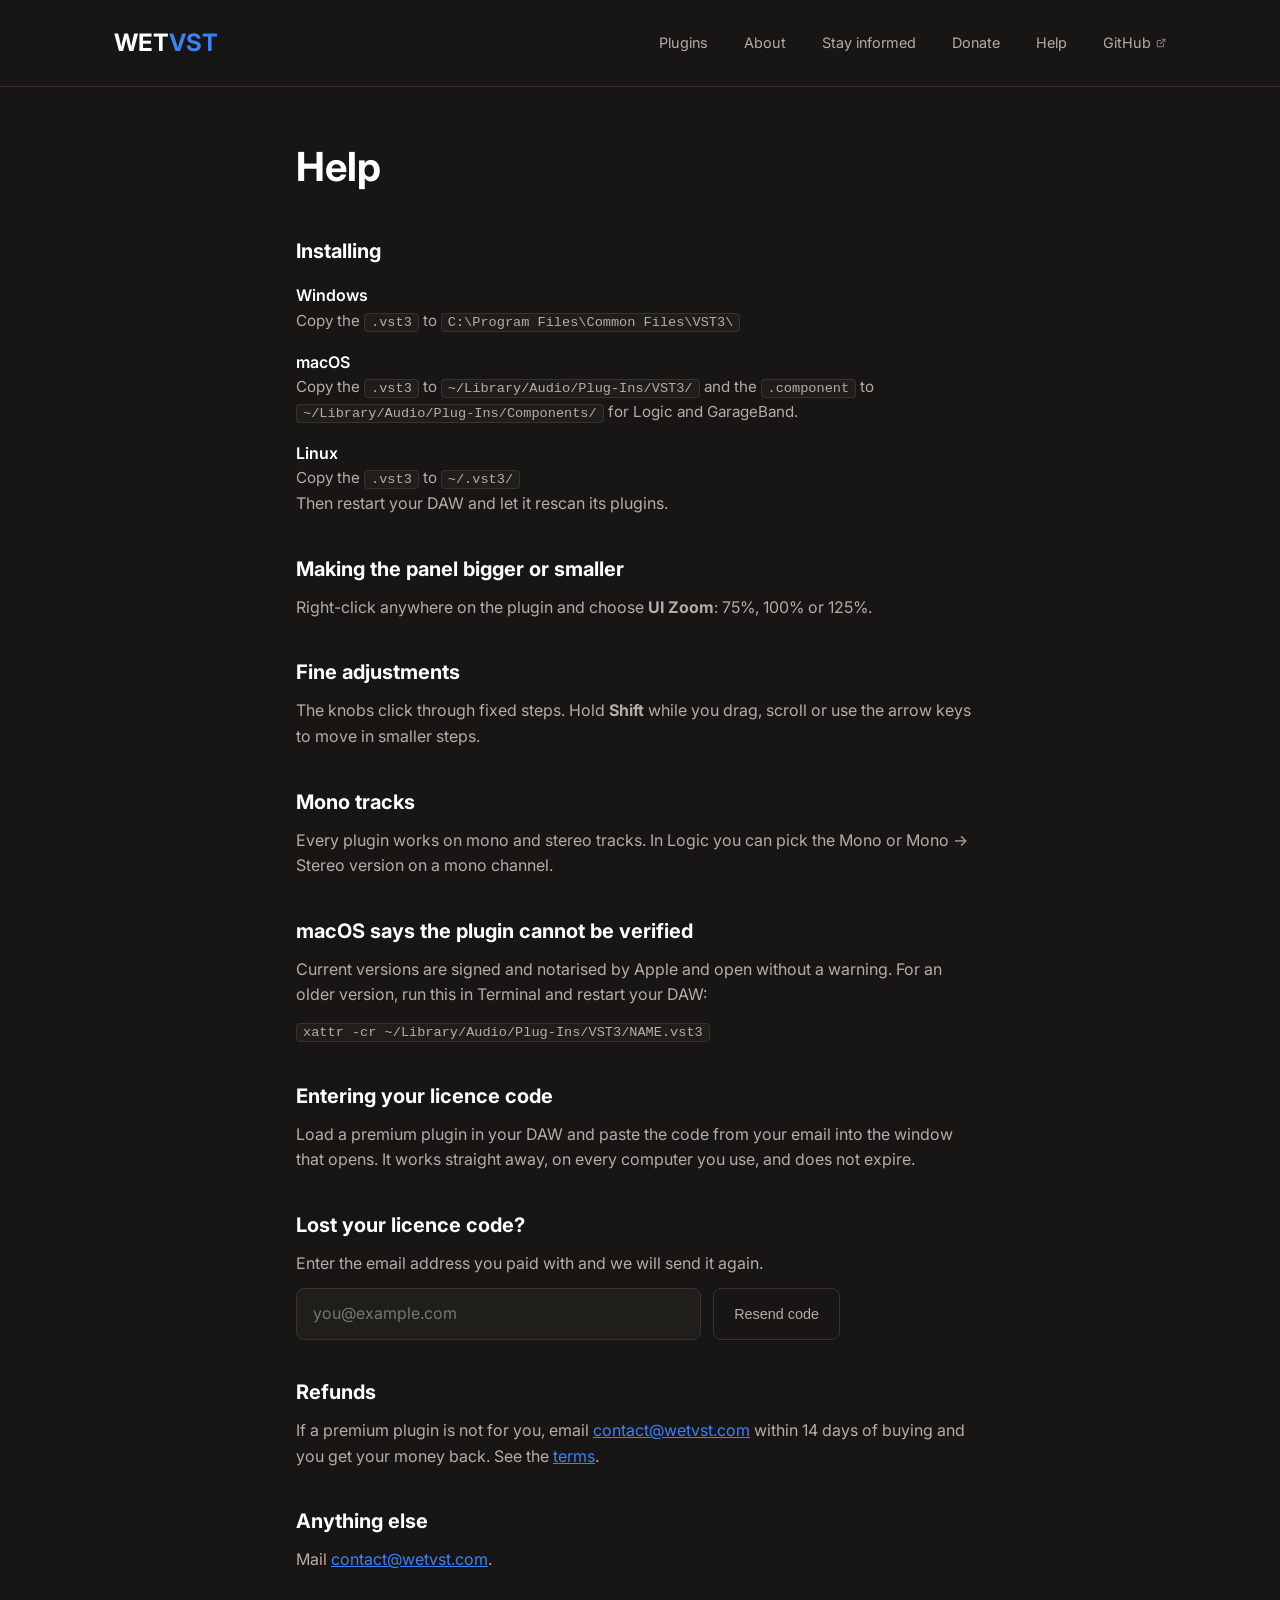
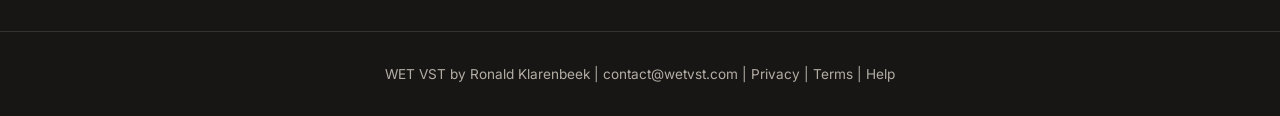
==== help/index.html @ 8763f290 "Help: Resend code" ====
<!DOCTYPE html>
<html lang="en">
<head>
    <meta charset="UTF-8">
    <meta name="viewport" content="width=device-width, initial-scale=1.0">
    <title>Help - WET VST</title>
    <meta name="description" content="Installing WET VST plugins, resizing the panel, licence codes and refunds.">
    <link rel="preconnect" href="https://fonts.googleapis.com">
    <link rel="preconnect" href="https://fonts.gstatic.com" crossorigin>
    <link href="https://fonts.googleapis.com/css2?family=Inter:wght@400;500;600;700&display=swap" rel="stylesheet">
    <link rel="stylesheet" href="/site.css">
</head>
<body>
    <header>
        <div class="container">
            <div class="header-content">
                <a href="/" class="logo">WET<span>VST</span></a>
                <nav>
                    <a href="/#plugins">Plugins</a>
                    <a href="/#philosophy">About</a>
                    <a href="/#notify">Stay informed</a>
                    <a href="/#support">Donate</a>
                    <a href="/help/">Help</a>
                    <a href="https://github.com/yonie" target="_blank" rel="noopener">GitHub<svg class="ext-icon" viewBox="0 0 24 24" fill="none" stroke="currentColor" stroke-width="2.5" stroke-linecap="round" stroke-linejoin="round" aria-hidden="true"><path d="M18 13v6a2 2 0 0 1-2 2H5a2 2 0 0 1-2-2V8a2 2 0 0 1 2-2h6"/><polyline points="15 3 21 3 21 9"/><line x1="10" y1="14" x2="21" y2="3"/></svg></a>
                </nav>
            </div>
        </div>
    </header>

    <main>
        <section class="pdp-section" style="border-top:none">
            <div class="container help">
                <h1>Help</h1>

                <h2>Installing</h2>
                <dl class="pdp-install">
                    <dt>Windows</dt>
                    <dd>Copy the <code>.vst3</code> to <code>C:\Program Files\Common Files\VST3\</code></dd>
                    <dt>macOS</dt>
                    <dd>Copy the <code>.vst3</code> to <code>~/Library/Audio/Plug-Ins/VST3/</code> and the <code>.component</code> to <code>~/Library/Audio/Plug-Ins/Components/</code> for Logic and GarageBand.</dd>
                    <dt>Linux</dt>
                    <dd>Copy the <code>.vst3</code> to <code>~/.vst3/</code></dd>
                </dl>
                <p>Then restart your DAW and let it rescan its plugins.</p>

                <h2>Making the panel bigger or smaller</h2>
                <p>Right-click anywhere on the plugin and choose <strong>UI Zoom</strong>: 75%, 100% or 125%.</p>

                <h2>Fine adjustments</h2>
                <p>The knobs click through fixed steps. Hold <strong>Shift</strong> while you drag, scroll or use the arrow keys to move in smaller steps.</p>

                <h2>Mono tracks</h2>
                <p>Every plugin works on mono and stereo tracks. In Logic you can pick the Mono or Mono &rarr; Stereo version on a mono channel.</p>

                <h2>macOS says the plugin cannot be verified</h2>
                <p>Current versions are signed and notarised by Apple and open without a warning. For an older version, run this in Terminal and restart your DAW:</p>
                <p><code>xattr -cr ~/Library/Audio/Plug-Ins/VST3/NAME.vst3</code></p>

                <h2>Entering your licence code</h2>
                <p>Load a premium plugin in your DAW and paste the code from your email into the window that opens. It works straight away, on every computer you use, and does not expire.</p>

                <h2 id="resend">Lost your licence code?</h2>
                <p>Enter the email address you paid with and we will send it again.</p>
                <form class="help-form" action="https://shop.wetvst.com/resend" method="post">
                    <label class="sr-only" for="resend-email">Email address</label>
                    <input id="resend-email" name="email" type="email" required placeholder="you@example.com" autocomplete="email">
                    <div class="notify-hp" aria-hidden="true"><label>Leave this blank<input type="text" name="website" tabindex="-1" autocomplete="off"></label></div>
                    <button type="submit" class="btn btn-secondary">Resend code</button>
                </form>

                <h2>Refunds</h2>
                <p>If a premium plugin is not for you, email <a href="mailto:contact@wetvst.com">contact@wetvst.com</a> within 14 days of buying and you get your money back. See the <a href="/terms.html">terms</a>.</p>

                <h2>Anything else</h2>
                <p>Mail <a href="mailto:contact@wetvst.com">contact@wetvst.com</a>.</p>
            </div>
        </section>
    </main>

    <footer>
        <div class="container">
            <p>WET VST by <a href="https://github.com/yonie">Ronald Klarenbeek</a> | <a href="mailto:contact@wetvst.com">contact@wetvst.com</a> | <a href="/privacy.html">Privacy</a> | <a href="/terms.html">Terms</a> | <a href="/help/">Help</a></p>
        </div>
    </footer>
</body>
</html>
---- site.css ----
/* Shared by every page on wetvst.com. */
:root {
    --bg-dark: #171614;
    --bg-card: #201e1b;
    --bg-card-hover: #282521;
    --text-primary: #ffffff;
    --text-secondary: #b3ada5;
    --accent: #3b82f6;
    --accent-hover: #2563eb;
    --border: #363230;
    --green: #22c55e;
    --yellow: #eab308;
}

* {
    margin: 0;
    padding: 0;
    box-sizing: border-box;
}

body {
    font-family: 'Inter', -apple-system, BlinkMacSystemFont, sans-serif;
    background-color: var(--bg-dark);
    color: var(--text-primary);
    line-height: 1.6;
}

.container {
    max-width: 1100px;
    margin: 0 auto;
    padding: 0 24px;
}

/* Header */
header {
    padding: 24px 0;
    border-bottom: 1px solid var(--border);
}

.header-content {
    display: flex;
    justify-content: space-between;
    align-items: center;
}

.logo {
    font-size: 1.5rem;
    font-weight: 700;
    color: var(--text-primary);
    text-decoration: none;
}

.logo span {
    color: var(--accent);
}

nav a {
    color: var(--text-secondary);
    text-decoration: none;
    margin-left: 32px;
    font-size: 0.9rem;
    transition: color 0.2s;
}

nav a:hover {
    color: var(--text-primary);
}

/* Hero */
.hero {
    padding: 80px 0 60px;
    text-align: center;
}

.hero h1 {
    font-size: 3rem;
    font-weight: 700;
    margin-bottom: 16px;
    letter-spacing: -0.02em;
}

.hero .subtitle {
    font-size: 1.25rem;
    color: var(--text-secondary);
    max-width: 600px;
    margin: 0 auto 32px;
}

.hero-badges {
    display: flex;
    justify-content: center;
    gap: 12px;
    flex-wrap: wrap;
}

.badge {
    display: inline-flex;
    align-items: center;
    gap: 6px;
    padding: 8px 16px;
    background: var(--bg-card);
    border: 1px solid var(--border);
    border-radius: 100px;
    font-size: 0.85rem;
    color: var(--text-secondary);
}

.badge svg {
    width: 16px;
    height: 16px;
}

/* Plugins Section */
.plugins {
    padding: 60px 0;
}

.section-header {
    text-align: center;
    margin-bottom: 48px;
}

.section-header h2 {
    font-size: 2rem;
    margin-bottom: 8px;
}

.section-header p {
    color: var(--text-secondary);
}

.plugin-grid {
    display: grid;
    grid-template-columns: repeat(auto-fit, minmax(320px, 1fr));
    gap: 24px;
}

.plugin-card {
    background: var(--bg-card);
    border: 1px solid var(--border);
    border-radius: 12px;
    padding: 32px;
    transition: all 0.2s;
}

.plugin-card:hover {
    background: var(--bg-card-hover);
    border-color: #4a4540;
}

.plugin-card.available {
    border-color: var(--green);
}

.plugin-header {
    display: flex;
    justify-content: space-between;
    align-items: flex-start;
    margin-bottom: 16px;
}

.plugin-name {
    font-size: 1.5rem;
    font-weight: 600;
}

.plugin-status {
    font-size: 0.75rem;
    font-weight: 500;
    padding: 4px 10px;
    border-radius: 100px;
    text-transform: uppercase;
    letter-spacing: 0.05em;
}

.plugin-status.available {
    background: rgba(34, 197, 94, 0.15);
    color: var(--green);
}

.plugin-status.coming {
    background: rgba(234, 179, 8, 0.15);
    color: var(--yellow);
}

.plugin-screenshot {
    width: 100%;
    border-radius: 8px;
    margin-bottom: 16px;
}

.plugin-description {
    color: var(--text-secondary);
    margin-bottom: 24px;
    font-size: 0.95rem;
}

.plugin-features {
    list-style: none;
    margin-bottom: 24px;
}

.plugin-features li {
    color: var(--text-secondary);
    font-size: 0.9rem;
    padding: 4px 0;
    padding-left: 20px;
    position: relative;
}

.plugin-features li::before {
    content: ">";
    position: absolute;
    left: 0;
    color: var(--accent);
}

.plugin-actions {
    display: flex;
    gap: 12px;
}

.btn {
    display: inline-flex;
    align-items: center;
    gap: 8px;
    padding: 10px 20px;
    border-radius: 8px;
    font-size: 0.9rem;
    font-weight: 500;
    text-decoration: none;
    transition: all 0.2s;
    cursor: pointer;
    border: none;
}

.btn-primary {
    background: var(--accent);
    color: white;
}

.btn-primary:hover {
    background: var(--accent-hover);
}

.btn-secondary {
    background: transparent;
    color: var(--text-secondary);
    border: 1px solid var(--border);
}

.btn-secondary:hover {
    background: var(--bg-card);
    color: var(--text-primary);
}

.btn svg {
    width: 18px;
    height: 18px;
}

/* Philosophy Section */
.philosophy {
    padding: 60px 0;
    border-top: 1px solid var(--border);
}

.philosophy-grid {
    display: grid;
    grid-template-columns: repeat(auto-fit, minmax(280px, 1fr));
    gap: 32px;
}

.philosophy-item h3 {
    font-size: 1.1rem;
    margin-bottom: 8px;
    display: flex;
    align-items: center;
    gap: 10px;
}

.philosophy-item p {
    color: var(--text-secondary);
    font-size: 0.95rem;
}

/* Marks a link that leaves the site, so nobody is taken off it unannounced. */
.ext-icon {
    width: 0.7em;
    height: 0.7em;
    margin-left: 0.35em;
    vertical-align: baseline;
    opacity: 0.7;
}
nav a:hover .ext-icon { opacity: 1; }

/* Support Section */
.support {
    padding: 60px 0;
    border-top: 1px solid var(--border);
    text-align: center;
}

.support h2 {
    font-size: 1.75rem;
    margin-bottom: 12px;
}

.support p {
    color: var(--text-secondary);
    margin-bottom: 24px;
    max-width: 500px;
    margin-left: auto;
    margin-right: auto;
}

.coffee-btn {
    display: inline-flex;
    align-items: center;
    gap: 10px;
    padding: 14px 28px;
    background: var(--accent);
    color: #fff;
    border-radius: 8px;
    font-weight: 600;
    text-decoration: none;
    transition: all 0.2s;
}

.coffee-btn:hover {
    background: var(--accent-hover);
    transform: translateY(-2px);
}

/* Footer */
footer {
    padding: 32px 0;
    border-top: 1px solid var(--border);
    text-align: center;
    color: var(--text-secondary);
    font-size: 0.85rem;
}

footer a {
    color: var(--text-secondary);
    text-decoration: none;
}

footer a:hover {
    color: var(--text-primary);
}

/* Responsive */
@media (max-width: 768px) {
    .hero h1 {
        font-size: 2rem;
    }

    .hero .subtitle {
        font-size: 1.1rem;
    }

    nav {
        display: none;
    }

    .plugin-card {
        padding: 24px;
    }
}
    
/* Release-notice signup. Consent-based and release-only: see privacy.html.
   Deliberately plain - a static form posting to the list provider, no
   script, no embed iframe, nothing to load. */
.notify { padding: 5rem 0; border-top: 1px solid var(--border); }
.notify h2 { font-size: 1.75rem; margin-bottom: 0.75rem; }
.notify > .container > p { color: var(--text-secondary); max-width: 40rem; }
.notify-form { display: flex; gap: 0.75rem; flex-wrap: wrap; margin: 1.5rem 0 0; max-width: 34rem; }
.notify-form input[type="email"] {
    flex: 1 1 16rem;
    padding: 0.75rem 1rem;
    font: inherit;
    color: var(--text-primary);
    background: var(--bg-card);
    border: 1px solid var(--border);
    border-radius: 0.5rem;
}
.notify-form input[type="email"]:focus {
    outline: none;
    border-color: var(--accent);
}
.notify-form button { cursor: pointer; border: none; }
.notify-consent {
    display: flex;
    gap: 0.6rem;
    align-items: flex-start;
    margin-top: 1rem;
    max-width: 40rem;
    font-size: 0.85rem;
    color: var(--text-secondary);
}
.notify-consent input { margin-top: 0.25rem; flex-shrink: 0; }
.notify-note { font-size: 0.8rem; opacity: 0.6; margin-top: 1rem; }
.notify-hp { position: absolute; left: -9999px; }
.sr-only {
    position: absolute; width: 1px; height: 1px;
    padding: 0; margin: -1px; overflow: hidden;
    clip: rect(0, 0, 0, 0); white-space: nowrap; border: 0;
}

/* Product pages. The hero is a split: the panel on a lit stage tinted with the
   plug-in's own colour, name, price and button beside it. A wide panel
   (WetWeld) spans the full width with the text underneath. */
.pdp-hero { padding: 24px 0 56px; background: radial-gradient(ellipse 70% 90% at 30% 55%, color-mix(in srgb, var(--tint, #888) 22%, transparent), transparent 70%); border-bottom: 1px solid var(--border); }
.pdp-back { color: var(--text-secondary); text-decoration: none; font-size: 0.9rem; }
.pdp-back:hover { color: var(--text-primary); }
.pdp-hero-grid { display: grid; grid-template-columns: minmax(0, 1.25fr) minmax(0, 1fr); gap: 48px; align-items: center; margin-top: 24px; }
.pdp-stage { display: flex; justify-content: center; align-items: center; }
.pdp-render { max-width: 100%; max-height: 460px; width: auto; border-radius: 8px; display: block; box-shadow: 0 30px 60px -20px rgba(0,0,0,0.8), 0 0 80px -10px color-mix(in srgb, var(--tint, #888) 35%, transparent); }
.pdp-hero.wide { background: radial-gradient(ellipse 80% 70% at 50% 35%, color-mix(in srgb, var(--tint, #888) 18%, transparent), transparent 70%); }
.pdp-hero.wide .pdp-hero-grid { grid-template-columns: minmax(0, 1.4fr) minmax(0, 1fr); gap: 32px 48px; align-items: start; }
.pdp-hero.wide .pdp-stage { grid-column: 1 / -1; }
.pdp-buybox { background: color-mix(in srgb, var(--bg-card) 80%, transparent); border: 1px solid var(--border); border-radius: 12px; padding: 24px; margin-top: 8px; }
.pdp-buybox .pdp-actions .btn { width: 100%; justify-content: center; }
.pdp-title { display: flex; flex-wrap: wrap; align-items: center; gap: 10px 14px; }
.pdp-title h1 { font-size: 3rem; letter-spacing: -0.02em; line-height: 1.05; }
.pdp-kind { color: var(--text-secondary); font-size: 1.15rem; margin-top: 6px; }
.pdp-lead { color: var(--text-secondary); font-size: 1.05rem; max-width: 40rem; margin: 16px 0 26px; }
.pdp-actions { display: flex; flex-wrap: wrap; gap: 12px; align-items: center; }
.pdp-actions .btn { padding: 14px 28px; font-size: 1rem; }
.pdp-meta { color: var(--text-secondary); font-size: 0.85rem; margin-top: 14px; max-width: 40rem; }
/* Paid products are yellow, free open source is blue. */
.badge-premium { display: inline-block; background: var(--yellow); color: #1a1400; font-size: 0.72rem; font-weight: 700; letter-spacing: 0.08em; text-transform: uppercase; padding: 4px 10px; border-radius: 100px; vertical-align: middle; margin-left: 10px; }
.pdp-title .badge-premium { margin-left: 0; font-size: 0.8rem; }
.btn-premium { background: var(--yellow); color: #1a1400; font-weight: 600; }
.btn-premium:hover { background: #facc15; }
@media (max-width: 900px) { .pdp-hero-grid, .pdp-hero.wide .pdp-hero-grid { grid-template-columns: 1fr; gap: 28px; } .pdp-render { max-height: 360px; } .pdp-title h1 { font-size: 2.2rem; } }
.pdp-section { padding: 48px 0; border-top: 1px solid var(--border); }
.pdp-section h2 { font-size: 1.5rem; margin-bottom: 20px; }
.pdp-cols { display: grid; grid-template-columns: repeat(auto-fit, minmax(300px, 1fr)); gap: 32px; align-items: start; }
.pdp-section .plugin-features li { font-size: 1rem; padding: 6px 0 6px 20px; }
.pdp-shot { width: 100%; border-radius: 8px; }
.pdp-media video, .pdp-media iframe { width: 100%; aspect-ratio: 16 / 9; border: none; border-radius: 8px; }
.pdp-install dt { font-weight: 600; margin-top: 16px; }
.pdp-install dd { color: var(--text-secondary); font-size: 0.95rem; }
.pdp-install code { font-size: 0.85rem; background: var(--bg-card); border: 1px solid var(--border); border-radius: 4px; padding: 1px 6px; overflow-wrap: anywhere; }
.plugin-name a, .plugin-card > a { color: inherit; text-decoration: none; }
.plugin-name a:hover { color: var(--accent); }

/* Front-page plugin cards: one picture, one line, the buttons. The detail is on each plugin's page. */
.plugin-grid.cards { grid-template-columns: repeat(auto-fill, minmax(300px, 1fr)); }
.card { display: flex; flex-direction: column; background: var(--bg-card); border: 1px solid var(--border); border-radius: 12px; overflow: hidden; transition: border-color 0.2s, background 0.2s; }
.card:hover { border-color: #4a4540; background: var(--bg-card-hover); }
/* A close-up of each panel rather than the whole panel shrunk: object-fit fills
   the frame, and a per-plugin focus point and zoom (set inline) pick the part. */
.card-img { position: relative; display: block; height: 220px; overflow: hidden; background: #12110f; }
/* Shading: a soft vignette, and a fade at the bottom into the card body. */
.card-img::after { content: ""; position: absolute; inset: 0; pointer-events: none;
    background: radial-gradient(ellipse 85% 85% at 50% 45%, transparent 55%, rgba(0,0,0,0.45) 100%),
                linear-gradient(to bottom, transparent 55%, color-mix(in srgb, var(--bg-card) 85%, transparent) 100%); }
.card-img img { width: 100%; height: 100%; object-fit: cover; transform: scale(var(--zoom, 1)); transition: transform 0.4s ease; }
.card:hover .card-img img { transform: scale(calc(var(--zoom, 1) * 1.06)); }
.card-body { display: flex; flex-direction: column; flex: 1; padding: 20px 24px 24px; }
.card-body h3 { font-size: 1.35rem; }
.card-body h3 a { color: inherit; text-decoration: none; }
.card-kind { color: var(--text-secondary); font-size: 0.85rem; margin-bottom: 10px; }
.card-line { color: var(--text-secondary); font-size: 0.92rem; flex: 1; margin-bottom: 20px; }
.card .plugin-actions .btn { padding: 9px 16px; }
.card-tag { font-size: 0.72rem; font-weight: 600; letter-spacing: 0.05em; text-transform: uppercase; color: var(--yellow); margin-left: 8px; vertical-align: middle; }
.philosophy-item.premium h3 { color: var(--yellow); }
/* The whole tile opens the plug-in's page: the title link is stretched over the
   card, and the buy/download button sits above it so it still works on its own. */
.card { position: relative; cursor: pointer; }
.card-body h3 a::after { content: ""; position: absolute; inset: 0; z-index: 1; }
.card .plugin-actions { position: relative; z-index: 2; }
.card .plugin-actions .btn { white-space: nowrap; }
.pdp-meta a { color: var(--text-primary); }
.pdp-band { padding: 56px 24px; border-top: 1px solid var(--border); }
.pdp-band img { display: block; width: 100%; max-width: 1400px; margin: 0 auto; filter: drop-shadow(0 30px 40px rgba(0,0,0,0.6)); }
.pdp-cols.single { grid-template-columns: 1fr; }
/* A wide rack panel sits in a dark surround, like a unit in a rack, so it
   does not float as a bare strip. */
.pdp-hero.wide .pdp-render { padding: 18px 22px; background: linear-gradient(180deg, #2b2926, #161513); border: 1px solid #45403a; border-radius: 14px; box-shadow: inset 0 1px 0 rgba(255,255,255,0.06), 0 40px 70px -25px rgba(0,0,0,0.85), 0 0 90px -20px color-mix(in srgb, var(--tint, #888) 40%, transparent); }
.plugin-grid.mini-grid { grid-template-columns: repeat(auto-fill, minmax(220px, 1fr)); gap: 16px; }
.card.mini .card-img { height: 140px; }
.card.mini .card-body { padding: 14px 16px 16px; }
.card.mini .card-body h3 { font-size: 1.05rem; }
.card.mini .card-line { font-size: 0.9rem; }
.card.mini .card-line { color: var(--text-primary); font-size: 1rem; line-height: 1.5; margin-bottom: 14px; }

/* Take a closer look: the 3D render with a marker on every control. Positions
   come from pdp-hotspots.py, which projects each control through the render's
   own camera, so they are percentages of the image. */
.pdp-closer { padding: 56px 0 64px; border-top: 1px solid var(--border); text-align: center; }
.pdp-closer h2 { font-size: 1.75rem; margin-bottom: 6px; }
.closer-stage { position: relative; display: inline-block; margin-top: 28px; max-width: 900px; width: 100%; }
.closer-stage img { display: block; width: 100%; filter: drop-shadow(0 30px 40px rgba(0,0,0,0.6)); }
.spot { position: absolute; width: 26px; height: 26px; margin: -44px 0 0 -13px; border-radius: 50%; border: 2px solid #fff; background: rgba(20,20,20,0.7); color: #fff; cursor: pointer; padding: 0; backdrop-filter: blur(4px); box-shadow: 0 2px 8px rgba(0,0,0,0.5); transition: transform 0.15s, background 0.15s; }
/* A pin, not a cover: the marker floats above its control with a stem down to it. */
.spot::after { content: ""; position: absolute; left: 50%; top: 100%; width: 2px; height: 16px; margin-left: -1px; background: linear-gradient(#fff, rgba(255,255,255,0.2)); pointer-events: none; }
.spot::before { content: "+"; font: 600 18px/22px Inter, sans-serif; display: block; transition: transform 0.2s; }
.spot:hover { transform: scale(1.12); }
.spot:focus-visible { outline: 2px solid var(--accent); outline-offset: 3px; }
.spot.open { background: var(--accent); z-index: 5; }
.spot.open::before { transform: rotate(45deg); }
.spot-card { position: absolute; left: 30px; top: 50%; transform: translateY(-50%); width: 240px; text-align: left; background: rgba(24,22,20,0.96); border: 1px solid var(--border); border-radius: 10px; padding: 12px 14px; font: 400 0.85rem/1.45 Inter, sans-serif; color: var(--text-secondary); box-shadow: 0 16px 40px rgba(0,0,0,0.6); opacity: 0; visibility: hidden; transition: opacity 0.15s; pointer-events: none; }
.spot-card strong { display: block; color: var(--text-primary); font-weight: 600; margin-bottom: 4px; }
.spot.left .spot-card { left: auto; right: 30px; }
.spot.open .spot-card { opacity: 1; visibility: visible; }
/* Phones: the card would run off the screen beside a marker, so the text
   shows in a caption under the render instead. */
.closer-caption { display: none; }
@media (max-width: 700px) {
  .spot { width: 22px; height: 22px; margin: -36px 0 0 -11px; } .spot::before { font-size: 15px; line-height: 18px; } .spot::after { height: 12px; }
  .spot .spot-card { display: none; }
  .closer-caption:not([hidden]) { display: block; margin: 20px auto 0; max-width: 32rem; text-align: left; background: var(--bg-card); border: 1px solid var(--border); border-radius: 10px; padding: 12px 14px; color: var(--text-secondary); font-size: 0.9rem; }
  .closer-caption strong { display: block; color: var(--text-primary); margin-bottom: 4px; }
}
.pdp-closer .pdp-meta { margin: 0 auto; }
/* A rack-wide render, zoomed: wider than the text column, showing about 60%
   of the rack, and one button slides the track to the other end. The pins sit
   on the track, so they travel with it. */
.closer-stage.pan { display: block; position: relative; left: 50%; width: min(1400px, calc(100vw - 32px)); max-width: none; margin: 28px 0 0; transform: translateX(-50%); overflow: hidden; padding: 30px 0 60px; }
.pan-track { position: relative; width: 170%; transition: transform 0.6s cubic-bezier(.4,0,.2,1); }
.pan-track img { display: block; width: 100%; }
.pan-btn { position: absolute; top: 50%; right: 22px; width: 80px; height: 80px; margin-top: -40px; border-radius: 50%; border: 1px solid rgba(255,255,255,0.45); background: rgba(16,15,14,0.72); color: #fff; font: 300 56px/72px Inter, sans-serif; cursor: pointer; backdrop-filter: blur(6px); box-shadow: 0 6px 18px rgba(0,0,0,0.45); z-index: 6; transition: transform 0.15s, background 0.15s; animation: pan-pulse 2.6s ease-out infinite; }
.pan-btn:hover { transform: scale(1.06); background: rgba(16,15,14,0.9); animation: none; }
@keyframes pan-pulse { 0% { box-shadow: 0 6px 18px rgba(0,0,0,0.45), 0 0 0 0 rgba(255,255,255,0.3); } 70% { box-shadow: 0 6px 18px rgba(0,0,0,0.45), 0 0 0 14px rgba(255,255,255,0); } 100% { box-shadow: 0 6px 18px rgba(0,0,0,0.45), 0 0 0 0 rgba(255,255,255,0); } }
/* The side with more to see fades out: the main cue that the rack continues. */
.closer-stage.pan .pan-view { -webkit-mask-image: linear-gradient(to right, rgba(0,0,0,0.25), #000 14%, #000 86%, rgba(0,0,0,0.25)); mask-image: linear-gradient(to right, rgba(0,0,0,0.25), #000 14%, #000 86%, rgba(0,0,0,0.25)); }
.closer-stage.pan.at-left .pan-view { -webkit-mask-image: linear-gradient(to right, #000 86%, rgba(0,0,0,0.25)); mask-image: linear-gradient(to right, #000 86%, rgba(0,0,0,0.25)); }
.closer-stage.pan.at-right .pan-view { -webkit-mask-image: linear-gradient(to left, #000 86%, rgba(0,0,0,0.25)); mask-image: linear-gradient(to left, #000 86%, rgba(0,0,0,0.25)); }
@media (max-width: 700px) { .pan-btn { width: 60px; height: 60px; margin-top: -30px; font-size: 42px; line-height: 54px; right: 10px; } }
.pan-btn.pan-prev { right: auto; left: 22px; }
.pan-btn[hidden] { display: none; }
/* Where a panel prints its labels above the controls (WetWeld), the pin hangs below instead. */
.spot.below { margin-top: 38px; }
.spot.below::after { top: auto; bottom: 100%; background: linear-gradient(rgba(255,255,255,0.2), #fff); }
@media (max-width: 700px) { .spot.below { margin-top: 14px; } }
.hl-premium { color: var(--yellow); }
.hl-free { color: var(--accent); }
/* Name and Premium badge centred on one line. */
.card-body h3 { display: flex; align-items: center; flex-wrap: wrap; gap: 10px; }
.card-body h3 .badge-premium { margin-left: 0; }
/* The last tile: more is on the way. Same card, no product, dashed edge. */
.card.soon { border-style: dashed; background: transparent; }
.card.soon .card-img img { filter: saturate(0.85) brightness(0.9); }
.card-img { text-decoration: none; }
/* Cards navigate, so they end in a link, not a button: the button is kept for
   the action itself (Download, Buy) on the product page. */
.more-link { font-weight: 600; font-size: 1rem; text-decoration: none; }
.more-link span { display: inline-block; transition: transform 0.2s; }
.card:hover .more-link span { transform: translateX(4px); }
.more-free { color: var(--accent); }
.more-premium { color: var(--yellow); }
.card:hover .more-link { text-decoration: underline; text-underline-offset: 4px; }
/* Help page */
.help { max-width: 46rem; }
.help h1 { font-size: 2.5rem; margin-bottom: 8px; }
.help h2 { font-size: 1.25rem; margin: 36px 0 10px; }
.help p { color: var(--text-secondary); margin-bottom: 10px; }
.help code { font-size: 0.85rem; background: var(--bg-card); border: 1px solid var(--border); border-radius: 4px; padding: 1px 6px; overflow-wrap: anywhere; }
.help a { color: var(--accent); }
.help-form { display: flex; flex-wrap: wrap; gap: 12px; margin-top: 12px; max-width: 34rem; }
.help-form input[type="email"] { flex: 1 1 16rem; padding: 0.75rem 1rem; font: inherit; color: var(--text-primary); background: var(--bg-card); border: 1px solid var(--border); border-radius: 0.5rem; }
.help-form input[type="email"]:focus { outline: none; border-color: var(--accent); }
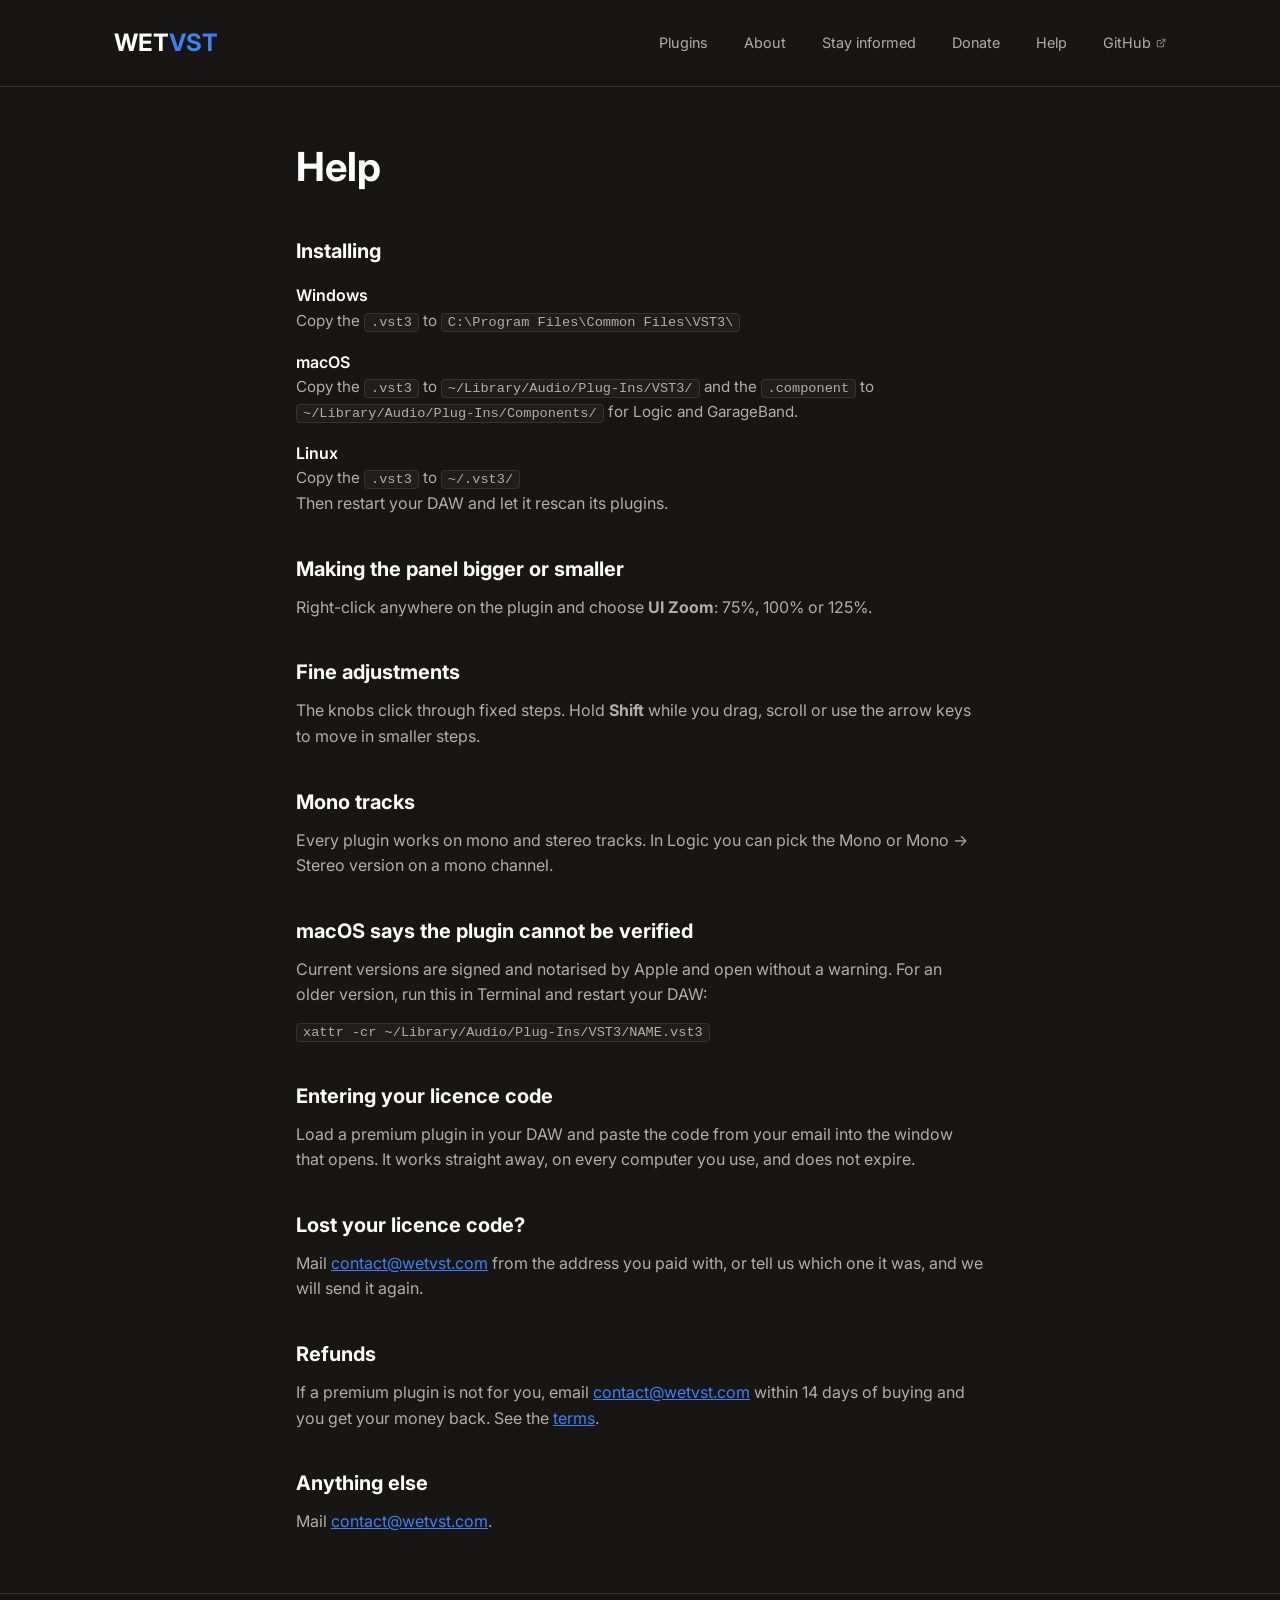
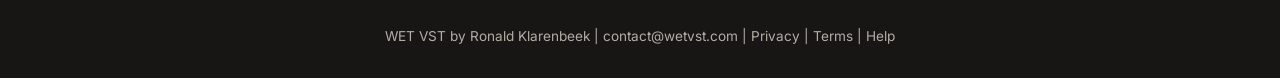
==== commit 116b2abd: "Help: a lost code is resent by mail, no form" ====
--- a/help/index.html
+++ b/help/index.html
@@ -60,13 +60,7 @@
                 <p>Load a premium plugin in your DAW and paste the code from your email into the window that opens. It works straight away, on every computer you use, and does not expire.</p>
 
                 <h2 id="resend">Lost your licence code?</h2>
-                <p>Enter the email address you paid with and we will send it again.</p>
-                <form class="help-form" action="https://shop.wetvst.com/resend" method="post">
-                    <label class="sr-only" for="resend-email">Email address</label>
-                    <input id="resend-email" name="email" type="email" required placeholder="you@example.com" autocomplete="email">
-                    <div class="notify-hp" aria-hidden="true"><label>Leave this blank<input type="text" name="website" tabindex="-1" autocomplete="off"></label></div>
-                    <button type="submit" class="btn btn-secondary">Resend code</button>
-                </form>
+                <p>Mail <a href="mailto:contact@wetvst.com">contact@wetvst.com</a> from the address you paid with, or tell us which one it was, and we will send it again.</p>
 
                 <h2>Refunds</h2>
                 <p>If a premium plugin is not for you, email <a href="mailto:contact@wetvst.com">contact@wetvst.com</a> within 14 days of buying and you get your money back. See the <a href="/terms.html">terms</a>.</p>
--- a/site.css
+++ b/site.css
@@ -561,6 +561,3 @@
 .help p { color: var(--text-secondary); margin-bottom: 10px; }
 .help code { font-size: 0.85rem; background: var(--bg-card); border: 1px solid var(--border); border-radius: 4px; padding: 1px 6px; overflow-wrap: anywhere; }
 .help a { color: var(--accent); }
-.help-form { display: flex; flex-wrap: wrap; gap: 12px; margin-top: 12px; max-width: 34rem; }
-.help-form input[type="email"] { flex: 1 1 16rem; padding: 0.75rem 1rem; font: inherit; color: var(--text-primary); background: var(--bg-card); border: 1px solid var(--border); border-radius: 0.5rem; }
-.help-form input[type="email"]:focus { outline: none; border-color: var(--accent); }
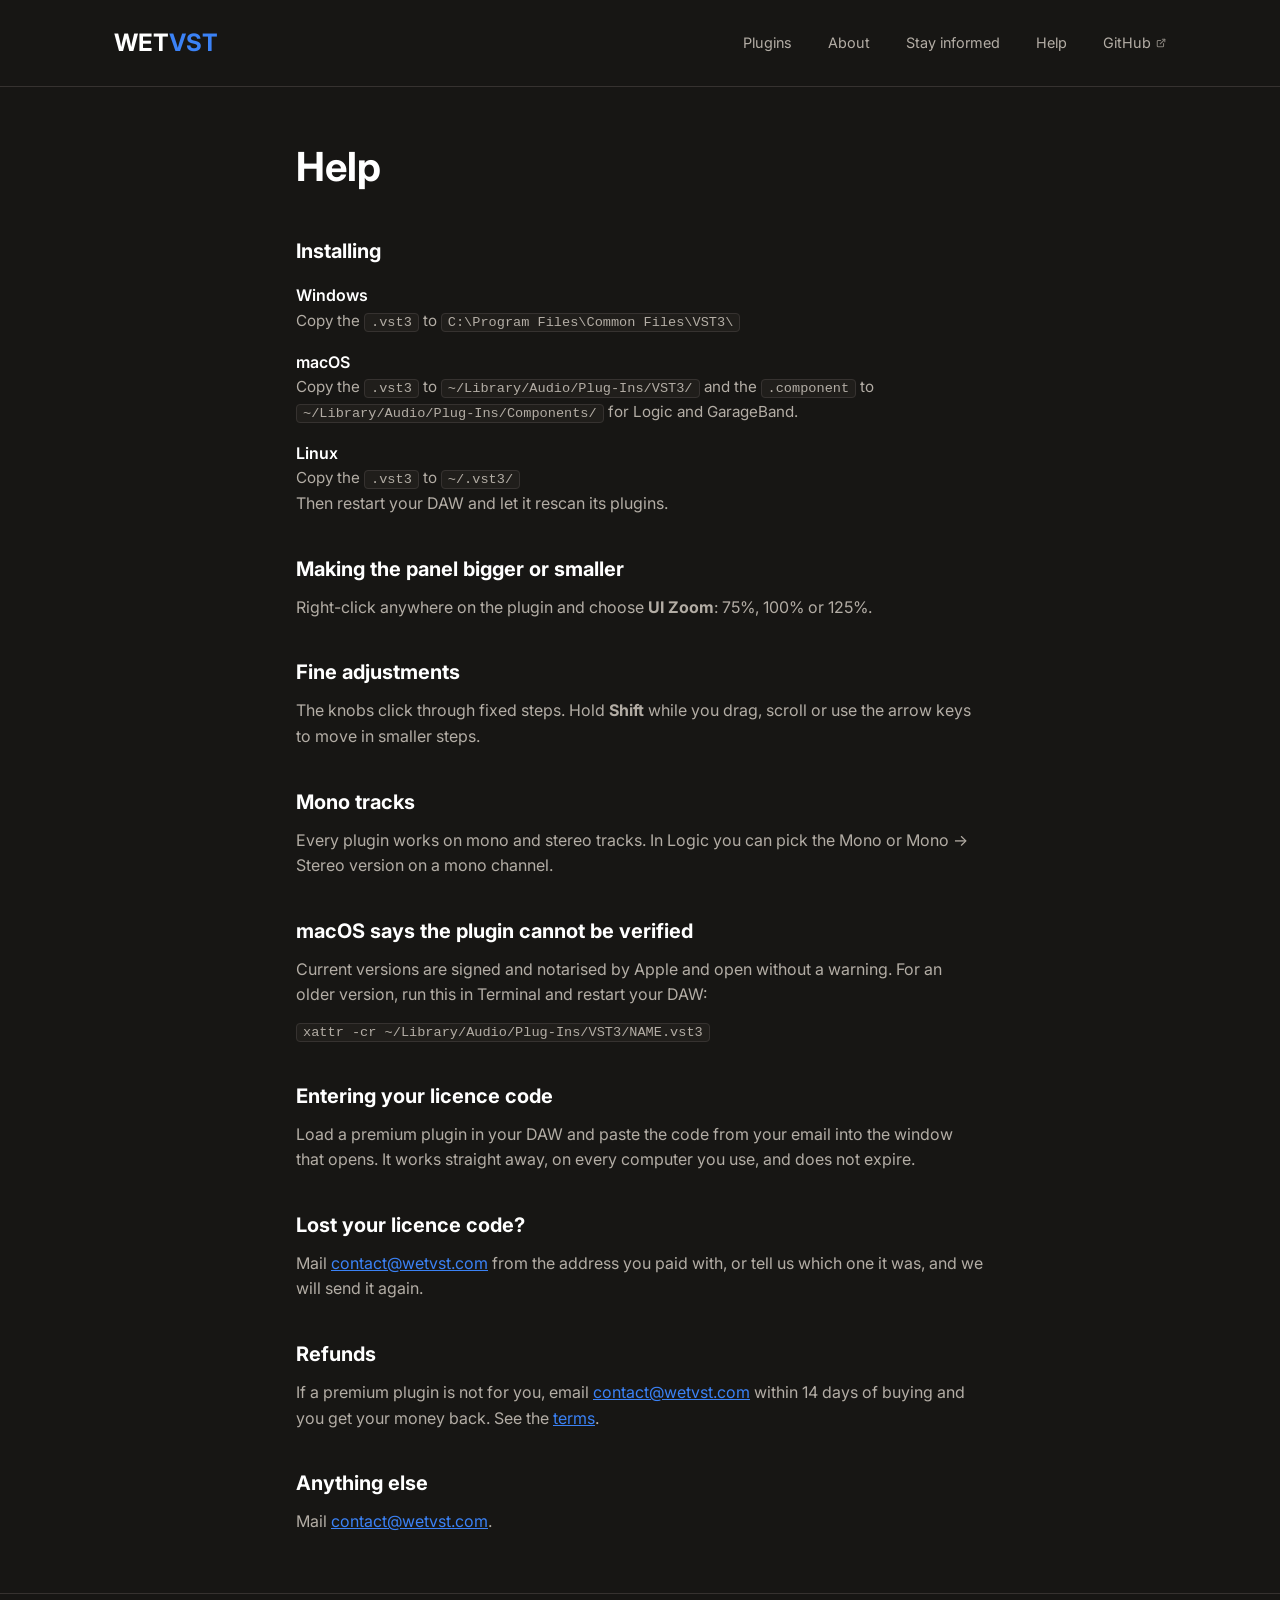
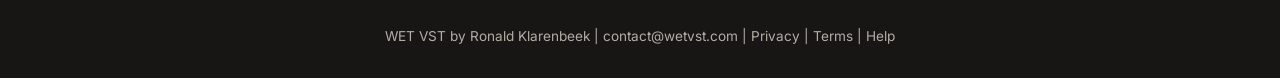
==== commit 15203a1b: "Drop the donation section and the Donate links" ====
--- a/help/index.html
+++ b/help/index.html
@@ -19,7 +19,6 @@
                     <a href="/#plugins">Plugins</a>
                     <a href="/#philosophy">About</a>
                     <a href="/#notify">Stay informed</a>
-                    <a href="/#support">Donate</a>
                     <a href="/help/">Help</a>
                     <a href="https://github.com/yonie" target="_blank" rel="noopener">GitHub<svg class="ext-icon" viewBox="0 0 24 24" fill="none" stroke="currentColor" stroke-width="2.5" stroke-linecap="round" stroke-linejoin="round" aria-hidden="true"><path d="M18 13v6a2 2 0 0 1-2 2H5a2 2 0 0 1-2-2V8a2 2 0 0 1 2-2h6"/><polyline points="15 3 21 3 21 9"/><line x1="10" y1="14" x2="21" y2="3"/></svg></a>
                 </nav>
--- a/site.css
+++ b/site.css
@@ -293,44 +293,6 @@
     opacity: 0.7;
 }
 nav a:hover .ext-icon { opacity: 1; }
-
-/* Support Section */
-.support {
-    padding: 60px 0;
-    border-top: 1px solid var(--border);
-    text-align: center;
-}
-
-.support h2 {
-    font-size: 1.75rem;
-    margin-bottom: 12px;
-}
-
-.support p {
-    color: var(--text-secondary);
-    margin-bottom: 24px;
-    max-width: 500px;
-    margin-left: auto;
-    margin-right: auto;
-}
-
-.coffee-btn {
-    display: inline-flex;
-    align-items: center;
-    gap: 10px;
-    padding: 14px 28px;
-    background: var(--accent);
-    color: #fff;
-    border-radius: 8px;
-    font-weight: 600;
-    text-decoration: none;
-    transition: all 0.2s;
-}
-
-.coffee-btn:hover {
-    background: var(--accent-hover);
-    transform: translateY(-2px);
-}
 
 /* Footer */
 footer {
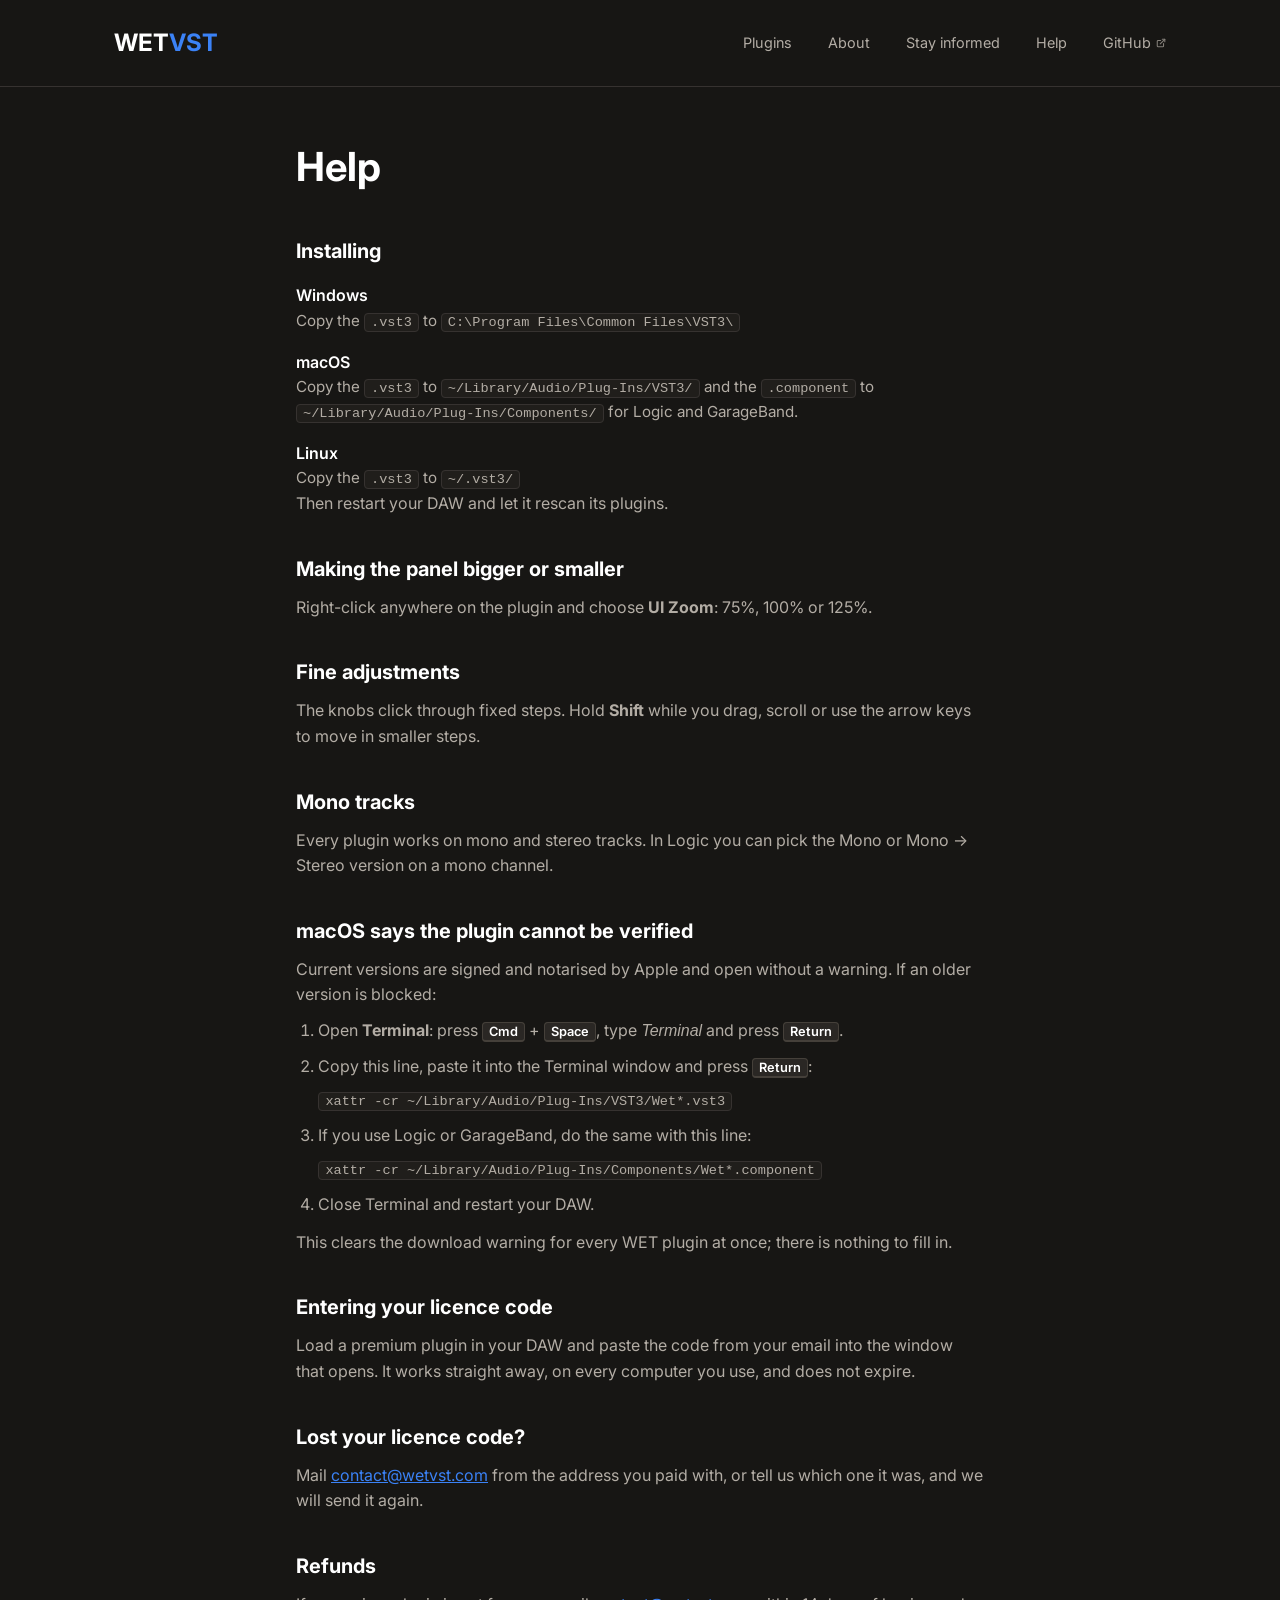
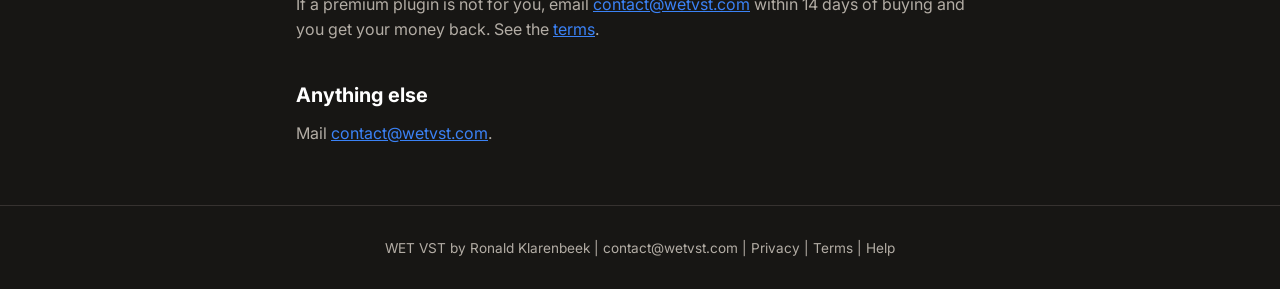
==== commit 2275706a: "Help: step-by-step Terminal fix for older macOS builds, nothing to fill in" ====
--- a/help/index.html
+++ b/help/index.html
@@ -52,8 +52,16 @@
                 <p>Every plugin works on mono and stereo tracks. In Logic you can pick the Mono or Mono &rarr; Stereo version on a mono channel.</p>
 
                 <h2>macOS says the plugin cannot be verified</h2>
-                <p>Current versions are signed and notarised by Apple and open without a warning. For an older version, run this in Terminal and restart your DAW:</p>
-                <p><code>xattr -cr ~/Library/Audio/Plug-Ins/VST3/NAME.vst3</code></p>
+                <p>Current versions are signed and notarised by Apple and open without a warning. If an older version is blocked:</p>
+                <ol class="help-steps">
+                    <li>Open <strong>Terminal</strong>: press <kbd>Cmd</kbd> + <kbd>Space</kbd>, type <em>Terminal</em> and press <kbd>Return</kbd>.</li>
+                    <li>Copy this line, paste it into the Terminal window and press <kbd>Return</kbd>:
+                        <p><code class="copy">xattr -cr ~/Library/Audio/Plug-Ins/VST3/Wet*.vst3</code></p></li>
+                    <li>If you use Logic or GarageBand, do the same with this line:
+                        <p><code class="copy">xattr -cr ~/Library/Audio/Plug-Ins/Components/Wet*.component</code></p></li>
+                    <li>Close Terminal and restart your DAW.</li>
+                </ol>
+                <p>This clears the download warning for every WET plugin at once; there is nothing to fill in.</p>
 
                 <h2>Entering your licence code</h2>
                 <p>Load a premium plugin in your DAW and paste the code from your email into the window that opens. It works straight away, on every computer you use, and does not expire.</p>
--- a/site.css
+++ b/site.css
@@ -523,3 +523,8 @@
 .help p { color: var(--text-secondary); margin-bottom: 10px; }
 .help code { font-size: 0.85rem; background: var(--bg-card); border: 1px solid var(--border); border-radius: 4px; padding: 1px 6px; overflow-wrap: anywhere; }
 .help a { color: var(--accent); }
+.help-steps { color: var(--text-secondary); padding-left: 1.4rem; margin: 8px 0 12px; }
+.help-steps li { margin-bottom: 10px; }
+.help-steps li p { margin: 8px 0 0; }
+.help kbd { font: 600 0.8rem Inter, sans-serif; background: #2a2724; border: 1px solid #45403a; border-bottom-width: 2px; border-radius: 4px; padding: 1px 6px; color: var(--text-primary); }
+.help code.copy { user-select: all; }
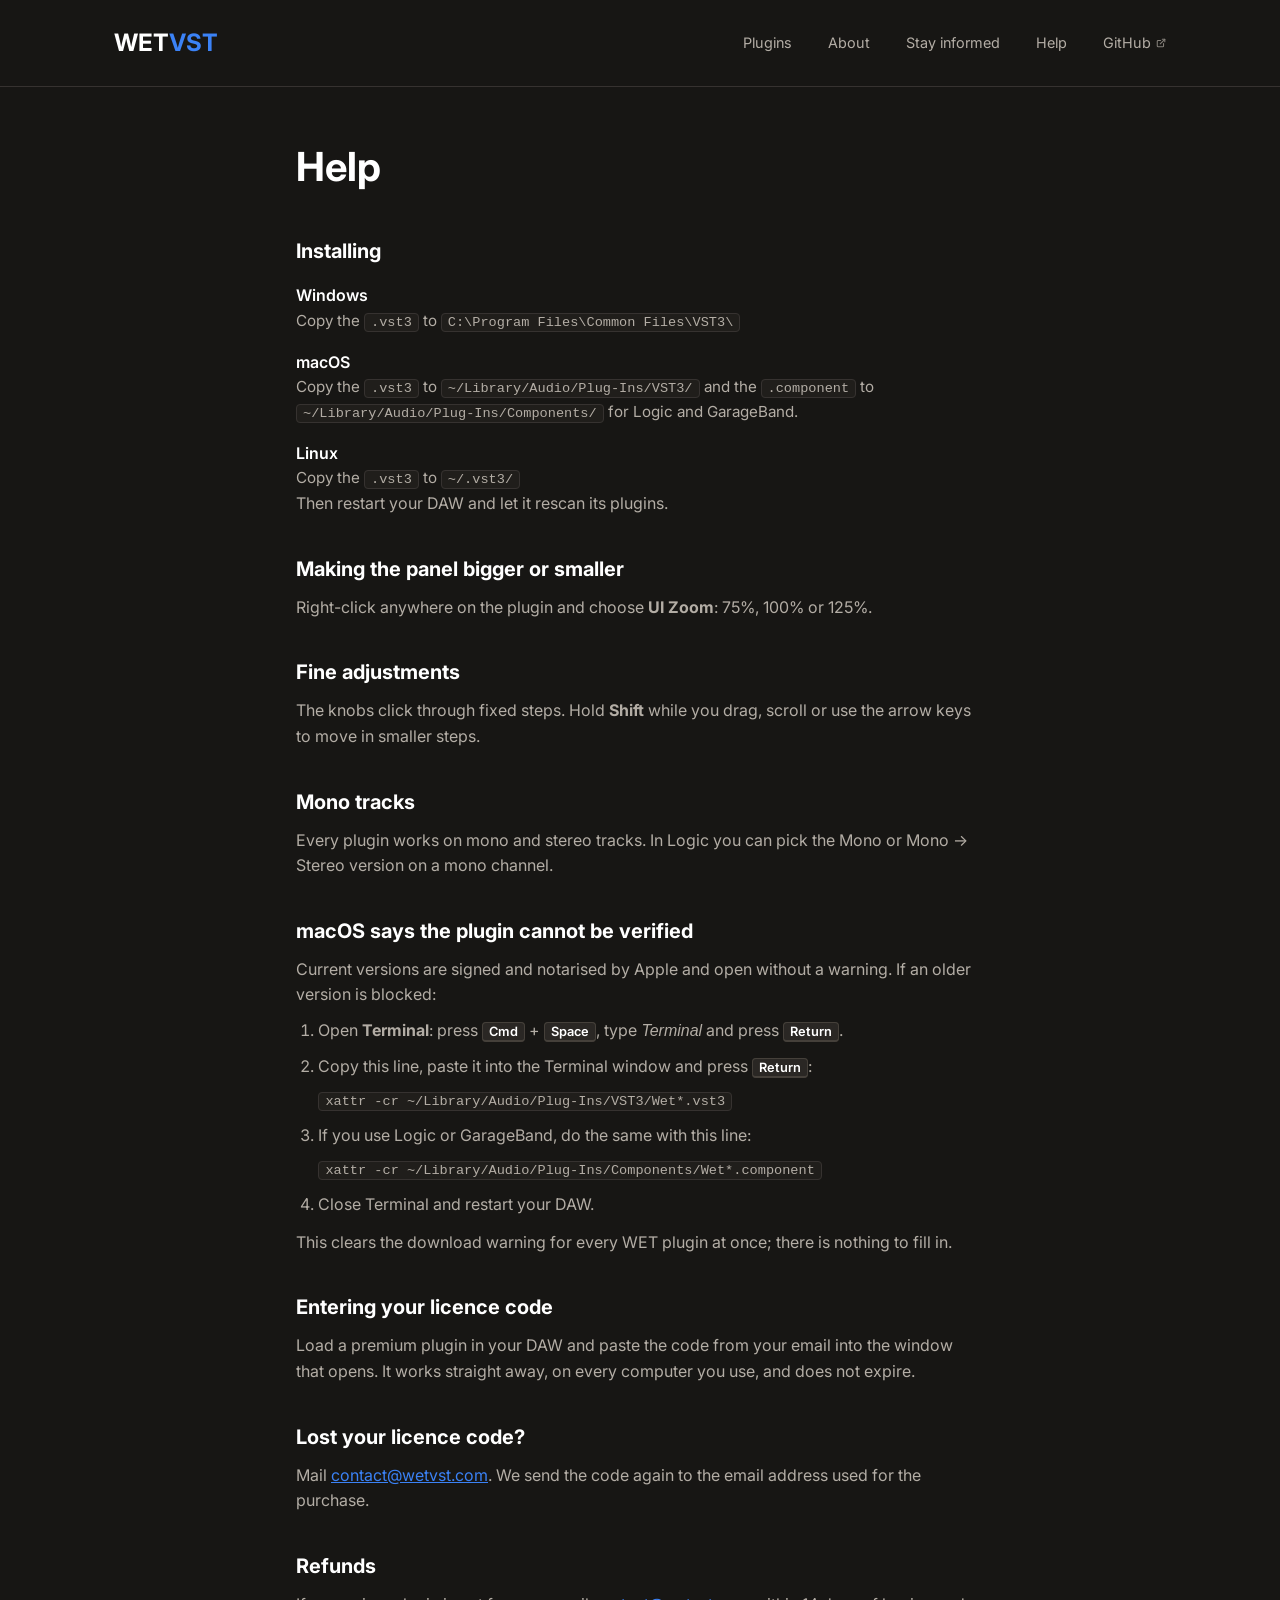
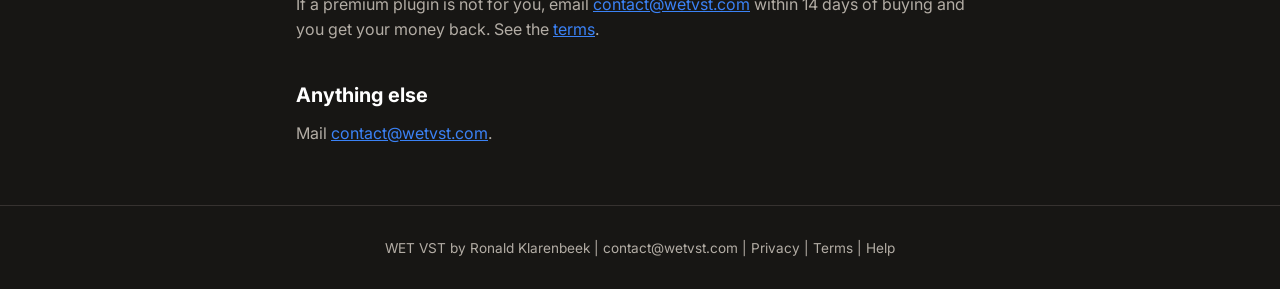
==== commit 24b5d5aa: "Help: a lost code goes only to the purchase address" ====
--- a/help/index.html
+++ b/help/index.html
@@ -67,7 +67,7 @@
                 <p>Load a premium plugin in your DAW and paste the code from your email into the window that opens. It works straight away, on every computer you use, and does not expire.</p>
 
                 <h2 id="resend">Lost your licence code?</h2>
-                <p>Mail <a href="mailto:contact@wetvst.com">contact@wetvst.com</a> from the address you paid with, or tell us which one it was, and we will send it again.</p>
+                <p>Mail <a href="mailto:contact@wetvst.com">contact@wetvst.com</a>. We send the code again to the email address used for the purchase.</p>
 
                 <h2>Refunds</h2>
                 <p>If a premium plugin is not for you, email <a href="mailto:contact@wetvst.com">contact@wetvst.com</a> within 14 days of buying and you get your money back. See the <a href="/terms.html">terms</a>.</p>
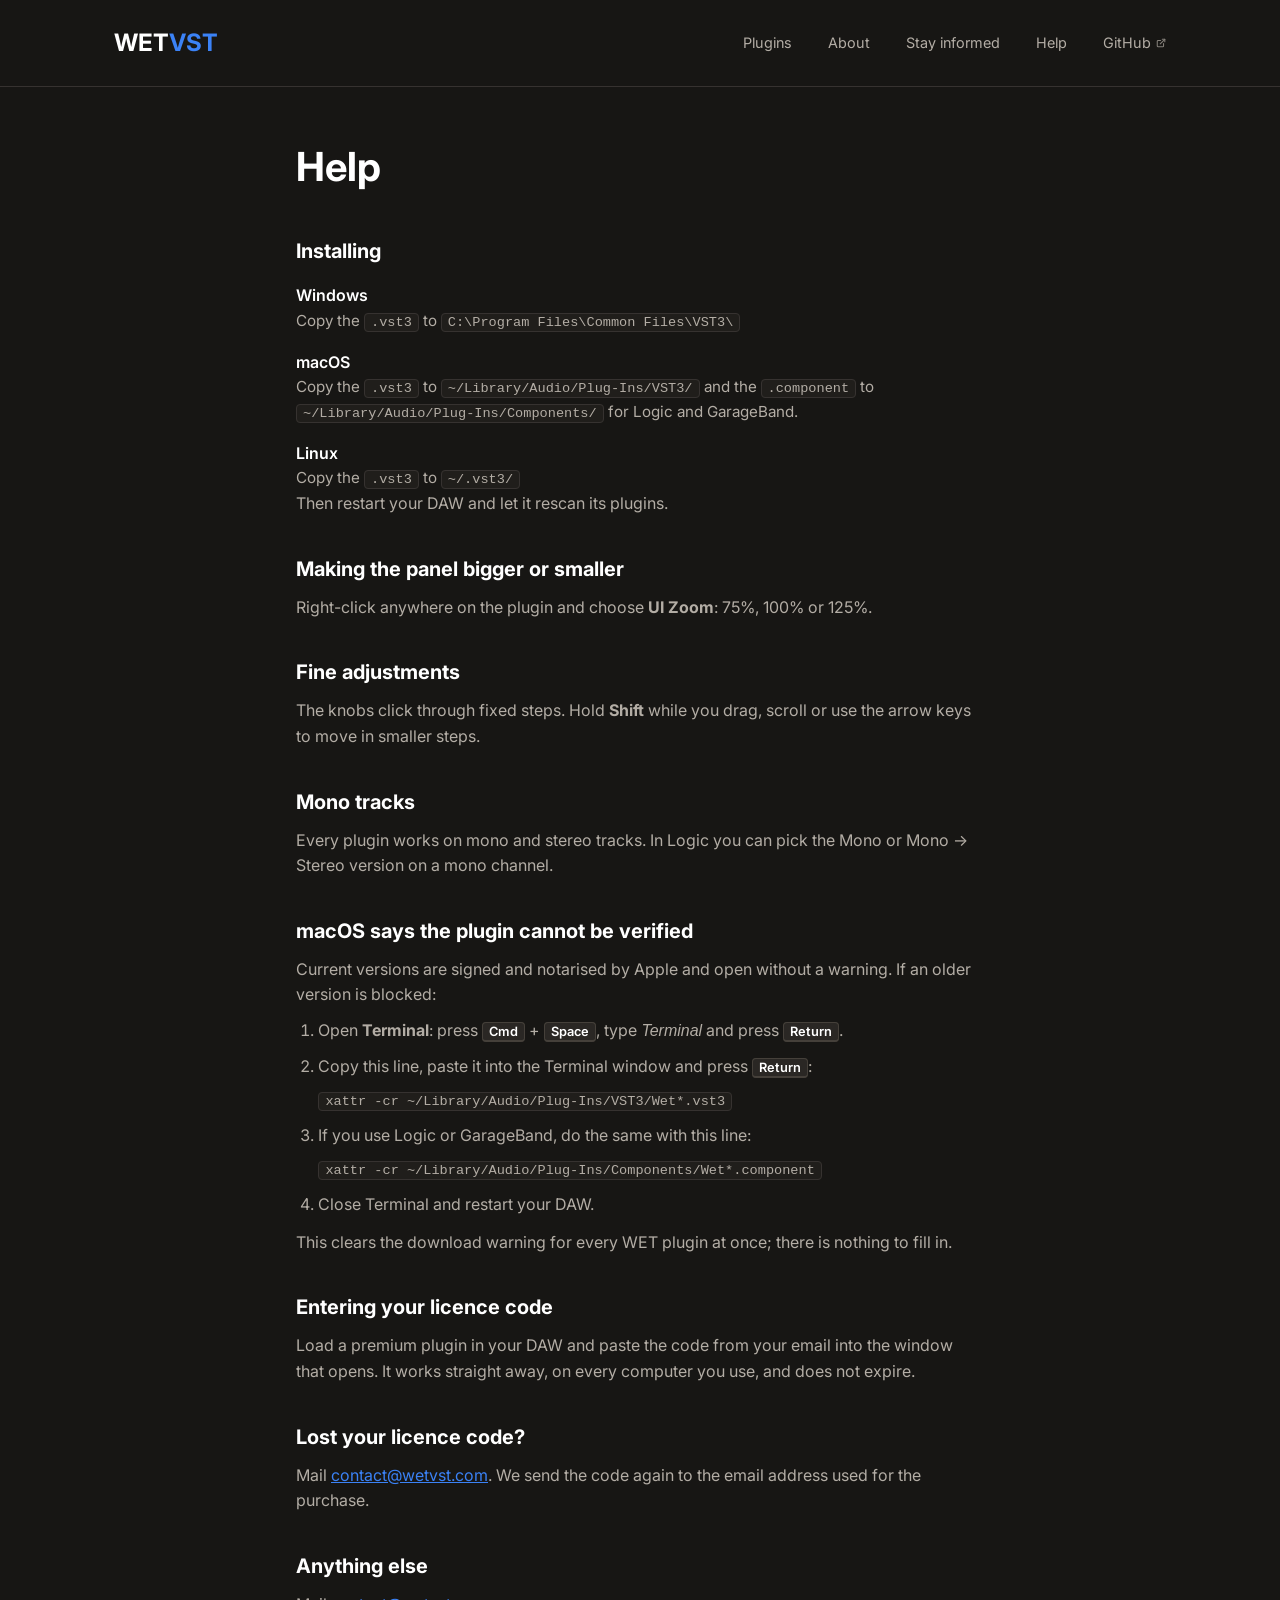
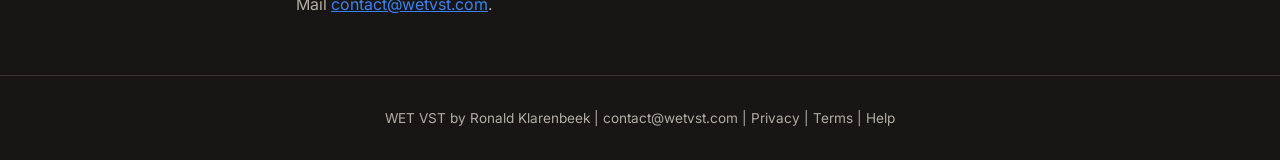
==== commit a7a3c7a7: "Help: no refunds section" ====
--- a/help/index.html
+++ b/help/index.html
@@ -69,9 +69,6 @@
                 <h2 id="resend">Lost your licence code?</h2>
                 <p>Mail <a href="mailto:contact@wetvst.com">contact@wetvst.com</a>. We send the code again to the email address used for the purchase.</p>
 
-                <h2>Refunds</h2>
-                <p>If a premium plugin is not for you, email <a href="mailto:contact@wetvst.com">contact@wetvst.com</a> within 14 days of buying and you get your money back. See the <a href="/terms.html">terms</a>.</p>
-
                 <h2>Anything else</h2>
                 <p>Mail <a href="mailto:contact@wetvst.com">contact@wetvst.com</a>.</p>
             </div>
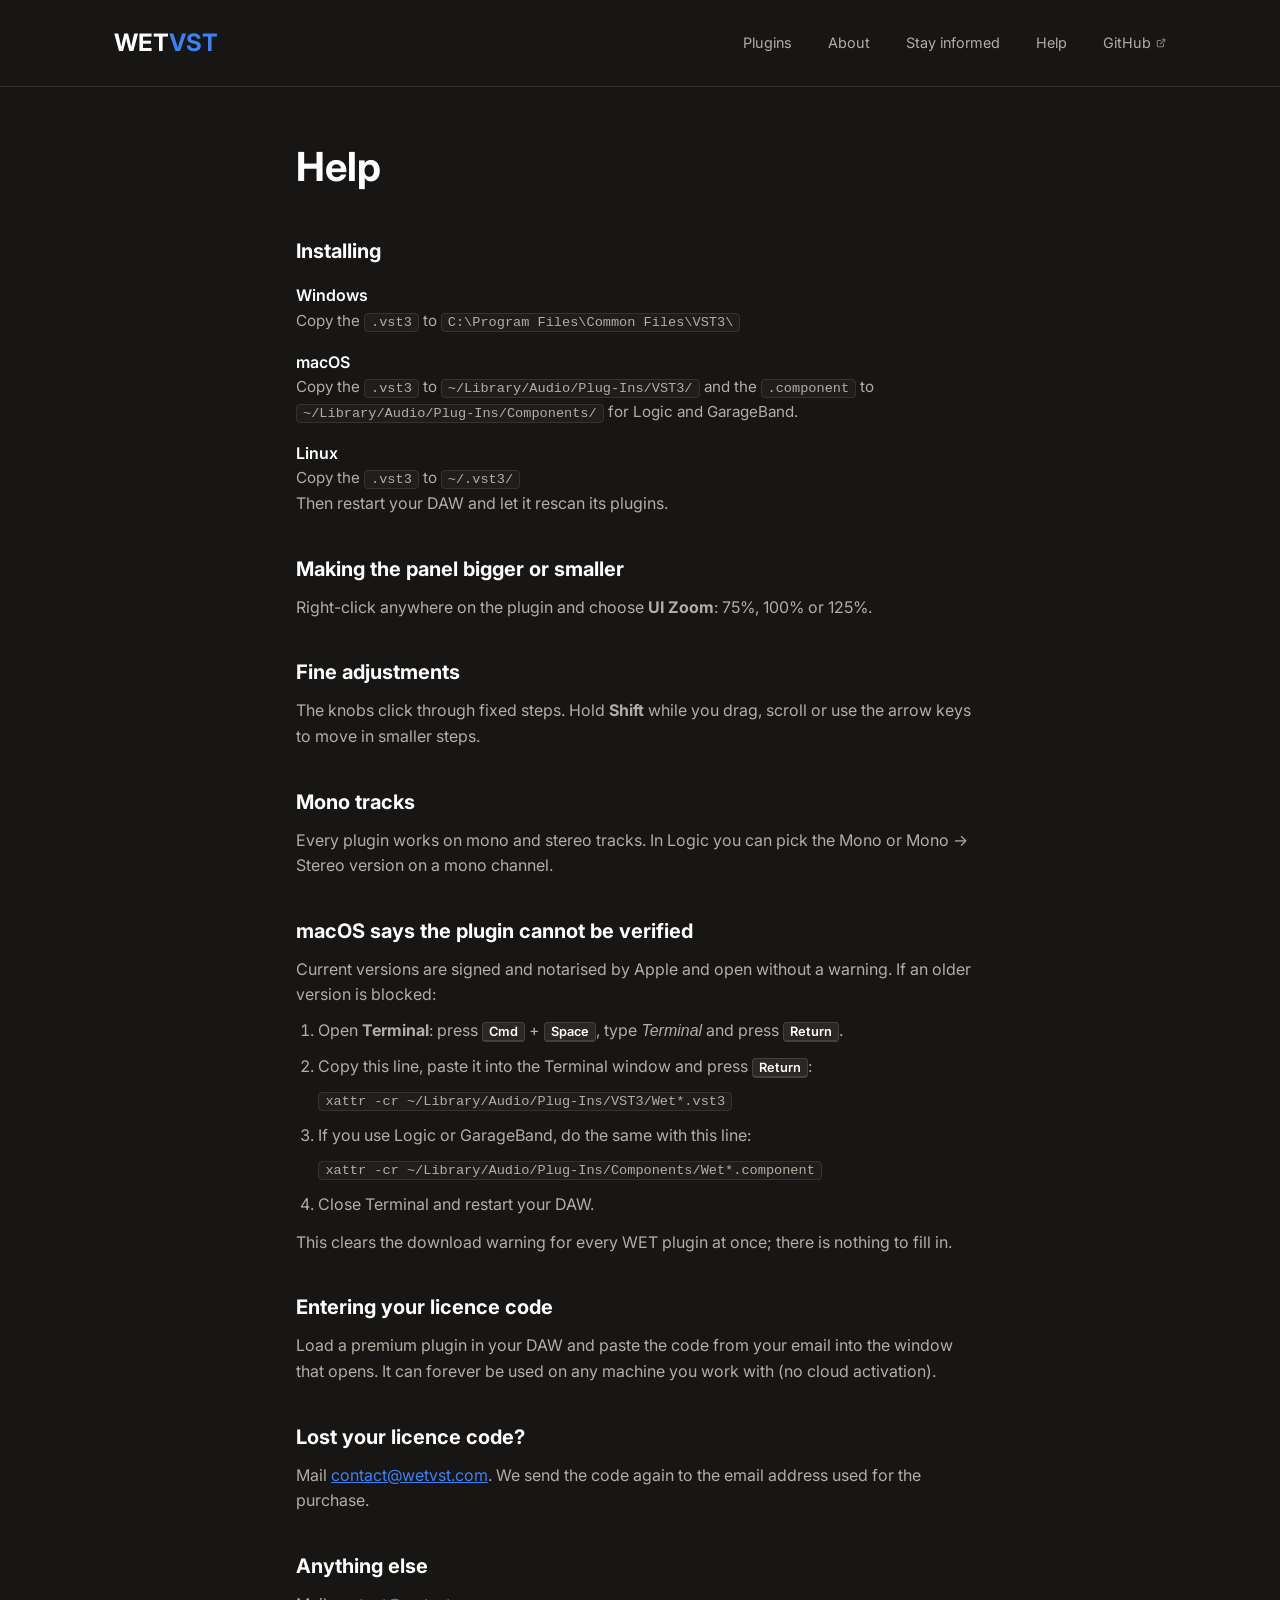
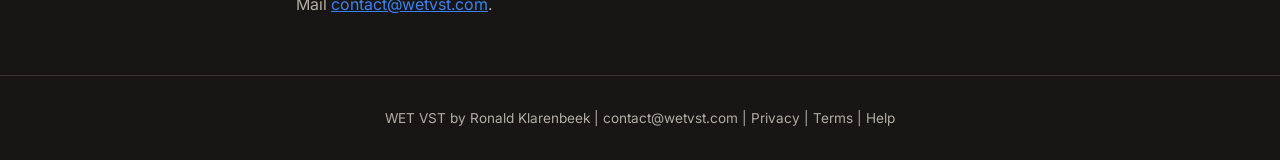
==== commit eea15c3c: "Licence wording: forever on any machine, no cloud activation" ====
--- a/help/index.html
+++ b/help/index.html
@@ -64,7 +64,7 @@
                 <p>This clears the download warning for every WET plugin at once; there is nothing to fill in.</p>
 
                 <h2>Entering your licence code</h2>
-                <p>Load a premium plugin in your DAW and paste the code from your email into the window that opens. It works straight away, on every computer you use, and does not expire.</p>
+                <p>Load a premium plugin in your DAW and paste the code from your email into the window that opens. It can forever be used on any machine you work with (no cloud activation).</p>
 
                 <h2 id="resend">Lost your licence code?</h2>
                 <p>Mail <a href="mailto:contact@wetvst.com">contact@wetvst.com</a>. We send the code again to the email address used for the purchase.</p>
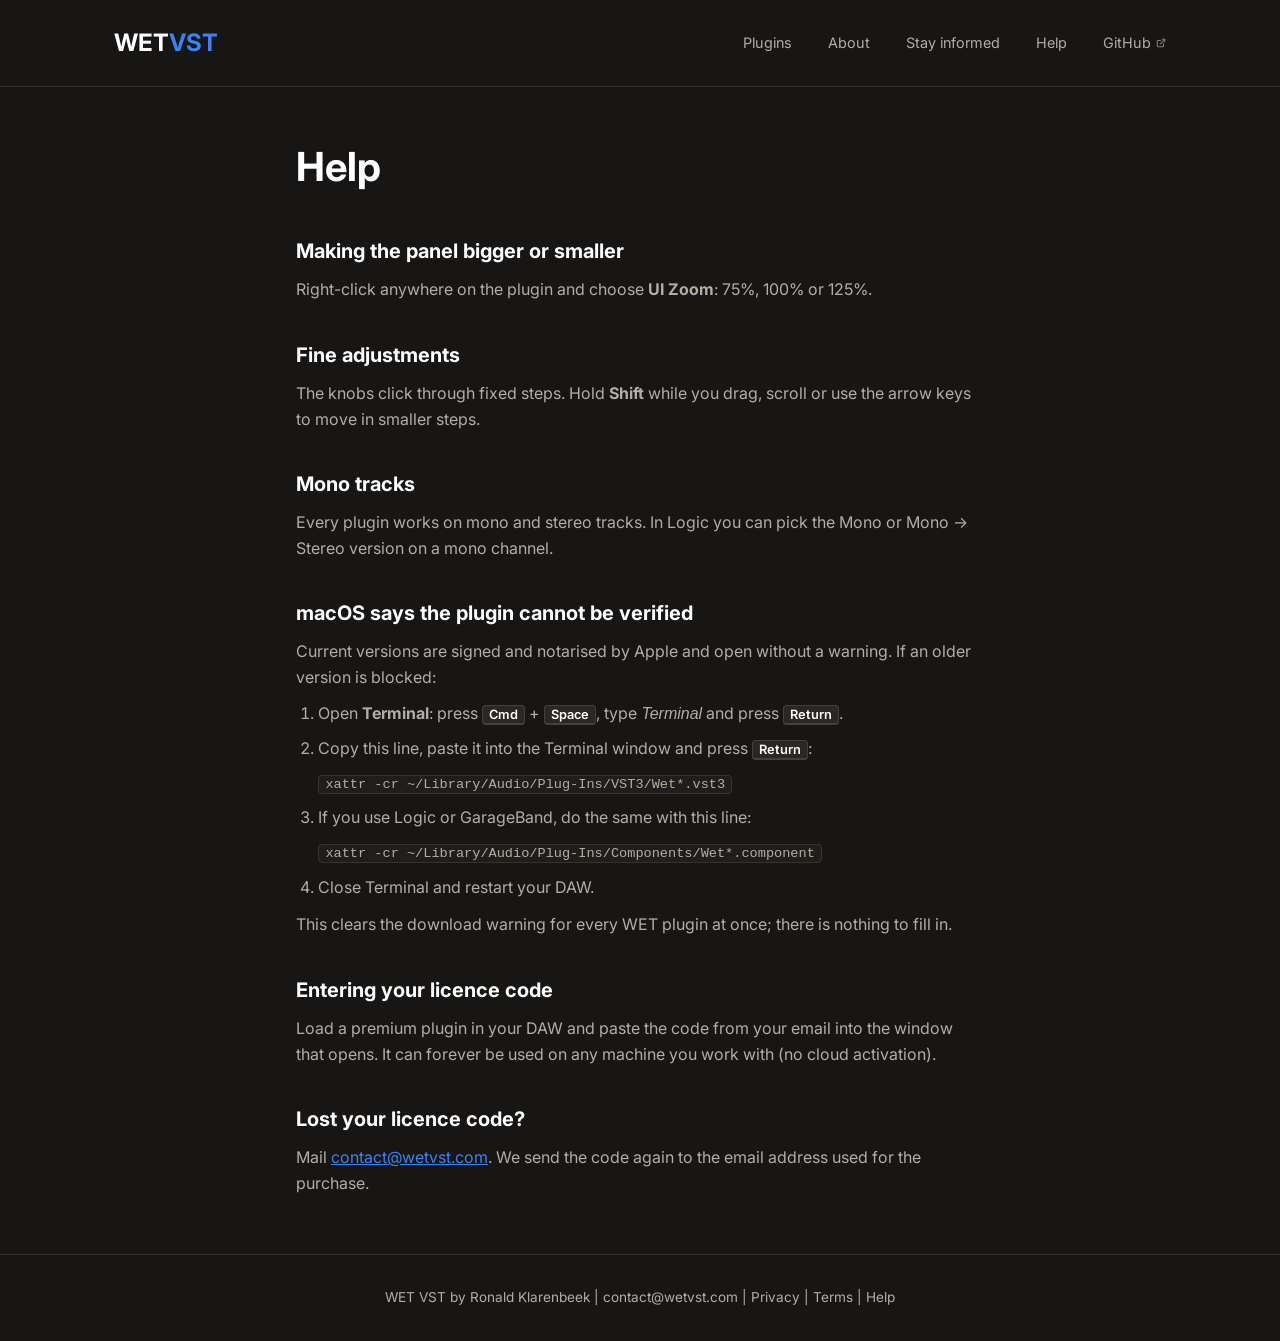
==== commit 3140eda6: "Kimi's review: badges, filler and developer talk out; plainer home copy" ====
--- a/help/index.html
+++ b/help/index.html
@@ -4,7 +4,7 @@
     <meta charset="UTF-8">
     <meta name="viewport" content="width=device-width, initial-scale=1.0">
     <title>Help - WET VST</title>
-    <meta name="description" content="Installing WET VST plugins, resizing the panel, licence codes and refunds.">
+    <meta name="description" content="Resizing the panel, fine adjustments, mono tracks, macOS warnings and licence codes.">
     <link rel="preconnect" href="https://fonts.googleapis.com">
     <link rel="preconnect" href="https://fonts.gstatic.com" crossorigin>
     <link href="https://fonts.googleapis.com/css2?family=Inter:wght@400;500;600;700&display=swap" rel="stylesheet">
@@ -30,17 +30,6 @@
         <section class="pdp-section" style="border-top:none">
             <div class="container help">
                 <h1>Help</h1>
-
-                <h2>Installing</h2>
-                <dl class="pdp-install">
-                    <dt>Windows</dt>
-                    <dd>Copy the <code>.vst3</code> to <code>C:\Program Files\Common Files\VST3\</code></dd>
-                    <dt>macOS</dt>
-                    <dd>Copy the <code>.vst3</code> to <code>~/Library/Audio/Plug-Ins/VST3/</code> and the <code>.component</code> to <code>~/Library/Audio/Plug-Ins/Components/</code> for Logic and GarageBand.</dd>
-                    <dt>Linux</dt>
-                    <dd>Copy the <code>.vst3</code> to <code>~/.vst3/</code></dd>
-                </dl>
-                <p>Then restart your DAW and let it rescan its plugins.</p>
 
                 <h2>Making the panel bigger or smaller</h2>
                 <p>Right-click anywhere on the plugin and choose <strong>UI Zoom</strong>: 75%, 100% or 125%.</p>
@@ -69,8 +58,6 @@
                 <h2 id="resend">Lost your licence code?</h2>
                 <p>Mail <a href="mailto:contact@wetvst.com">contact@wetvst.com</a>. We send the code again to the email address used for the purchase.</p>
 
-                <h2>Anything else</h2>
-                <p>Mail <a href="mailto:contact@wetvst.com">contact@wetvst.com</a>.</p>
             </div>
         </section>
     </main>
